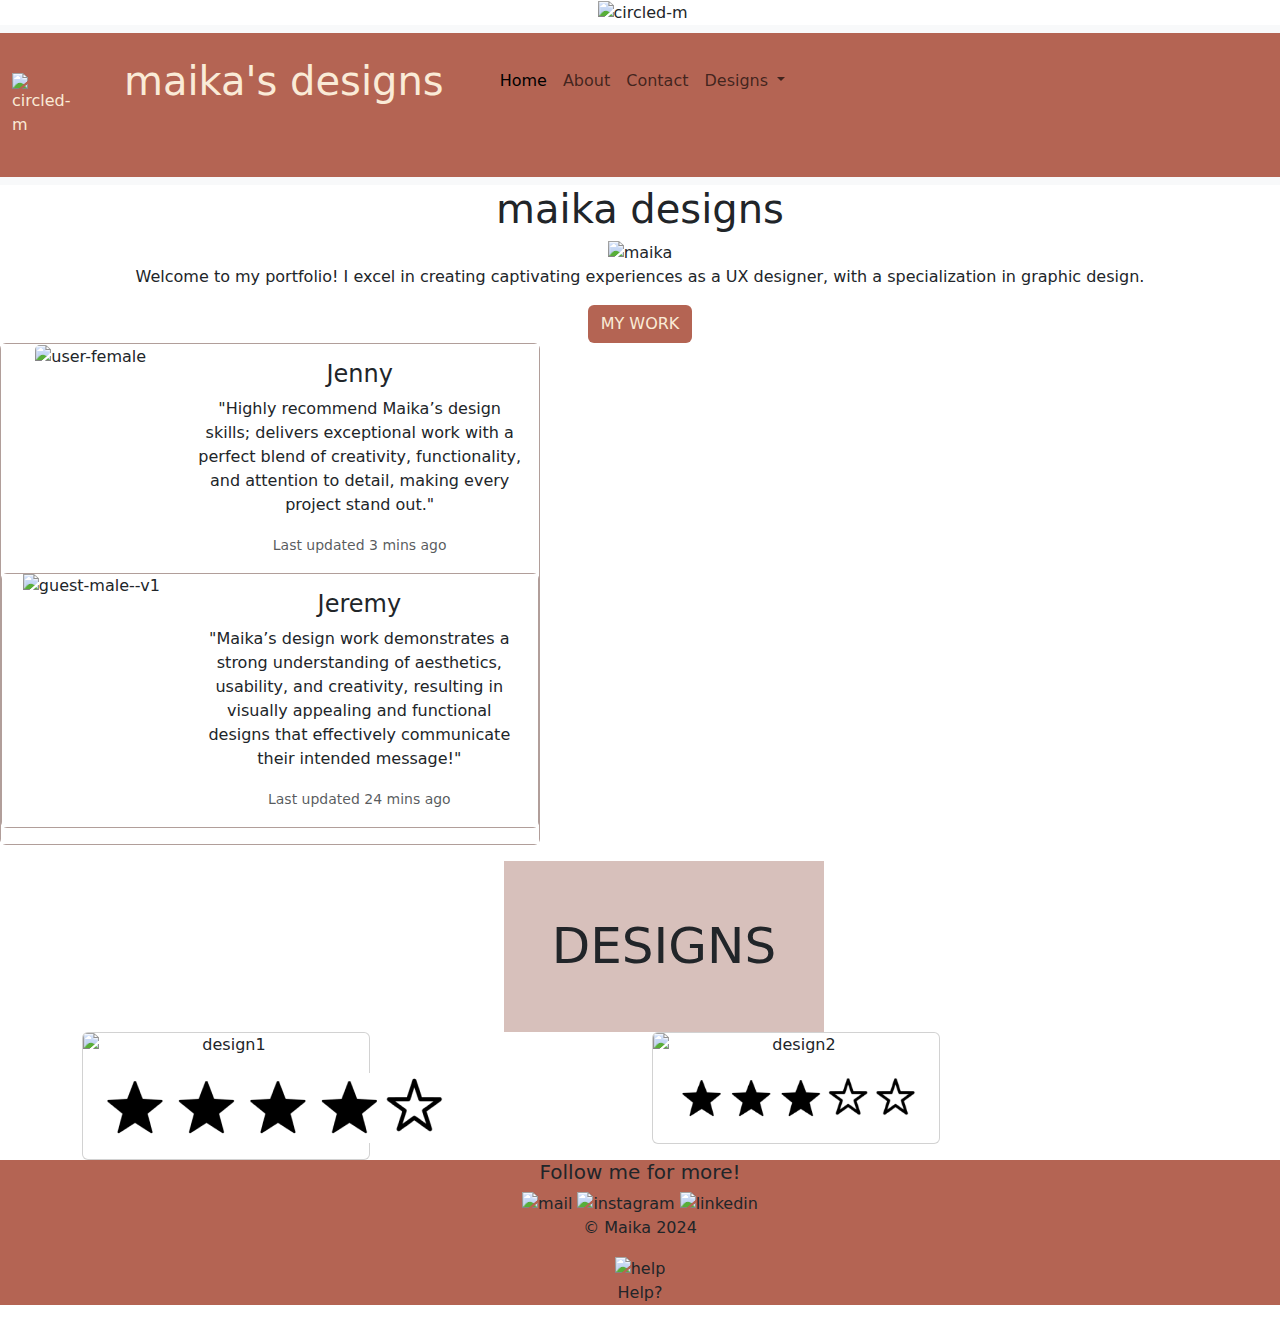
==== index.html @ 7fdd9581 "adds image optimizations" ====
<!doctype html>
<html lang="en">
  <head>
    <meta charset="utf-8">
    <meta name="viewport" content="width=device-width, initial-scale=1">
    <title>maika's designs</title>
    <link href="https://cdn.jsdelivr.net/npm/bootstrap@5.3.3/dist/css/bootstrap.min.css" rel="stylesheet" integrity="sha384-QWTKZyjpPEjISv5WaRU9OFeRpok6YctnYmDr5pNlyT2bRjXh0JMhjY6hW+ALEwIH" crossorigin="anonymous">
    <link rel="stylesheet" href="./css/main.css">
    <style>
      body {
        background-color: white;
      }
      
      @media only screen and (max-width: 600px) {
       
      }
      @media only screen and (max-width: 768px) {
  /* For mobile phones: */
  
}
      </style>
  </head>
  <body>
    <script src="https://cdn.jsdelivr.net/npm/bootstrap@5.3.3/dist/js/bootstrap.bundle.min.js" integrity="sha384-YvpcrYf0tY3lHB60NNkmXc5s9fDVZLESaAA55NDzOxhy9GkcIdslK1eN7N6jIeHz" crossorigin="anonymous"></script>

    <!-- desktop -->
    <picture class="images">
      <source srcset="images/IMG_3658.jpg" type="image/" srcset="images/IMG_3658.jpg">
    </picture>
    <picture>
      <source 
        type="images/IMG_3658.jpg"
        srcset="
        /images/IMG_3658.jpgwidth=100 100w,
        /images/IMG_3658.jpgwidth=200 200w,
        /images/IMG_3658.jpgwidth=400 400w,
        /images/IMG_3658.jpgwidth=800 800w
        " />
      <img ... />
    </picture>



    <img width="64" height="64" class="header-logo" src="https://img.icons8.com/laces/64/circled-m.png" href="index.html" alt="circled-m"/>
    <nav class="navbar navbar-expand-lg bg-body-tertiary">
        <div class="container-fluid">
          <img width="64" height="64" class="header-logo" src="https://img.icons8.com/laces/64/circled-m.png" alt="circled-m"/>
            <h1 class="header1 mb-5 p-4 px-5">maika's designs</h1>
          <button class="navbar-toggler" type="button" data-bs-toggle="collapse" data-bs-target="#navbarNavDropdown" aria-controls="navbarNavDropdown" aria-expanded="false" aria-label="Toggle navigation"> 
            <span class="navbar-toggler-icon"></span>
          </button>
          <div class="collapse navbar-collapse" id="navbarNavDropdown">
            <ul class="navbar-nav">
              <li class="nav-item">
                <a class="nav-link active mb-5" aria-current="page" href="index.html">Home</a>
              </li>
              <li class="nav-item">
                <a class="nav-link" href="about.html">About</a>
              </li>
              <li class="nav-item">
                <a class="nav-link" href="contact.html" href="/contact.html">Contact</a>
              </li>
              <li class="nav-item dropdown">
                <a class="nav-link dropdown-toggle" href="designs.html" role="button" data-bs-toggle="dropdown" aria-expanded="false">
                  Designs
                </a>
                <ul class="dropdown-menu">
                  <li><a class="dropdown-item" href="graphics.html">Graphics</a></li>
                  <li><a class="dropdown-item" href="ux.html">UX</a></li>
                </ul>
              </li>
            </ul>
          </div>
        </div>
      </nav>


      <section>
        <h1>maika designs</h1> 
        <img src="./images/IMG_3658.jpg" class="img-fluid" class="img-thumbnail" width="800" height="500" alt="maika">
        <p>Welcome to my portfolio!

          I excel in creating captivating experiences as a UX designer, with a specialization in graphic design. 
          </p>
          <a href="about.html" class="btn">MY WORK</a>
      </section>

      <!-- cards -->
      <div class="testimonals"></div>
            <div class="card mb-3" style="max-width: 540px;">
              <div class="row g-0">
                <div class="col-md-4">
                  <img width="10" height="300" class="card-img-top" src="https://img.icons8.com/ios-filled/50/user-female.png" alt="user-female"/> </div>
                <div class="col-md-8">
                  <div class="card-body">
                    <h4 class="card-title">Jenny</h4>
                    <p class="card-text">"Highly recommend Maika’s design skills; delivers exceptional work with a perfect blend of creativity, functionality, and attention to detail, making every project stand out."</p>
                    <p class="card-text"><small class="text-body-secondary">Last updated 3 mins ago</small></p>
                  </div>
                </div>
                <div class="card mb-3" style="max-width: 540px;">
                  <div class="row g-0">
                    <div class="col-md-4">
                      <img width="200" height="300" src="https://img.icons8.com/ios-filled/50/guest-male--v1.png" alt="guest-male--v1"/> </div>
                    <div class="col-md-8">
                      <div class="card-body">
                        <h4 class="card-title">Jeremy</h4>
                        <p class="card-text">"Maika’s design work demonstrates a strong understanding of aesthetics, usability, and creativity, resulting in visually appealing and functional designs that effectively communicate their intended message!"</p>
                        <p class="card-text"><small class="text-body-secondary">Last updated 24 mins ago</small></p>
                      </div>
                    </div>
              </div>
            </div>
          </div>
          </div>

            <!-- designs -->
        <div class="d-inline-flex p-5 ms-5" class="shadow mb-5 bg-body-tertiary rounded">DESIGNS</div>

        <!-- cards -->
        <div class="container text-center">
          <div class="row">
            <div class="col">
              <div class="card" style="width: 18rem;">
                <img src="https://i.pinimg.com/474x/3c/58/72/3c5872316a5502b3f482f6d5dc00e814.jpg" class="card-img-top" alt="design1">
                <div class="card-body">
                  <img src="./images/Screenshot 2024-04-10 at 19.35.00.png" alt="rating1">
                </div>
              </div>
            </div>
            <div class="col">
              <div class="card" style="width: 18rem;">
                <img src="https://i.pinimg.com/474x/8a/39/ca/8a39ca8e5db80d16bfebcf4b633e438c.jpg" class="card-img-top" alt="design2">
                <div class="card-body">
                  <img src="./images/Screenshot 2024-04-10 at 19.33.13.png" class="card-img-top" alt="rating2">
                </div>
              </div>
            </div>
          </div>
        </div>
        </div>
        
        
      





<footer>
  <div class="container-footer">
    <h5>Follow me for more!</h5> 
    <img width="64" height="64" class="footer-mail" src="https://img.icons8.com/material-rounded/24/new-post.png" href="mail.com" alt="mail"/>
    <img width="64" height="64" class="footer-instagram" src="https://img.icons8.com/ios-glyphs/30/instagram-new.png" href="instagram.com" alt="instagram"/>
    <img width="64" height="64" class="footer-linkedin" src="https://img.icons8.com/ios-filled/50/linkedin.png" href="linkedin.com" alt="linkedin"/>

    <p>&copy; Maika 2024</p>
    <img width="50" height="50" src="https://img.icons8.com/ios-filled/50/help.png" alt="help"/> <p>Help?</p>
  </div>
</footer>

      <script src="https://cdn.jsdelivr.net/npm/@popperjs/core@2.11.8/dist/umd/popper.min.js" integrity="sha384-I7E8VVD/ismYTF4hNIPjVp/Zjvgyol6VFvRkX/vR+Vc4jQkC+hVqc2pM8ODewa9r" crossorigin="anonymous"></script>
<script src="https://cdn.jsdelivr.net/npm/bootstrap@5.3.3/dist/js/bootstrap.min.js" integrity="sha384-0pUGZvbkm6XF6gxjEnlmuGrJXVbNuzT9qBBavbLwCsOGabYfZo0T0to5eqruptLy" crossorigin="anonymous"></script>
</body>
</html>
---- css/main.css ----
@media screen and (min-width: 480px) {
    
}

.container-fluid, .h1{
    background-color: #B46453;
    color: antiquewhite;
}

.navbar{
    text-align: left;
}


html{
    text-align: center;
    min-width: 1200px;
}

.img-fluid{
    max-width: 100%;
    height: auto;
}

.img-thumbnail{
    border: 2px;
    padding: 0.25rem;
}

.btn{
    background-color: #B46453;
    color: antiquewhite;
}

.row{
    background-color: white;
    text-align: center;
}

.d-inline-flex{
    background-color: #D7C0BB;
    font-size: 50px;    
}

.container-footer {
    background-color: #B46453;
}

.btn:hover{
    background-color: #D7C0BB;
    border: none;
}

.contact-form{
    border: solid #B46453 2px;
    margin: auto;
}

h2 {
    text-shadow: 2px 2px grey;
    color: #B46453;
  }

  .mb-3{
    background-color: #D7C0BB;
    text-align: left;
  }

 .bg-body-secondary {
    background-color: #B46453;
    border-radius: 2em;
 }

 /* images */
 .images { background-image: url('/image.png'); }
@media only screen and (min-width: 768px) {
  .images { background-image: url('/image-768.png'); }
}
@media only screen and (min-width: 1268px) {
  .images { background-image: url('/image-1268.png'); }
}
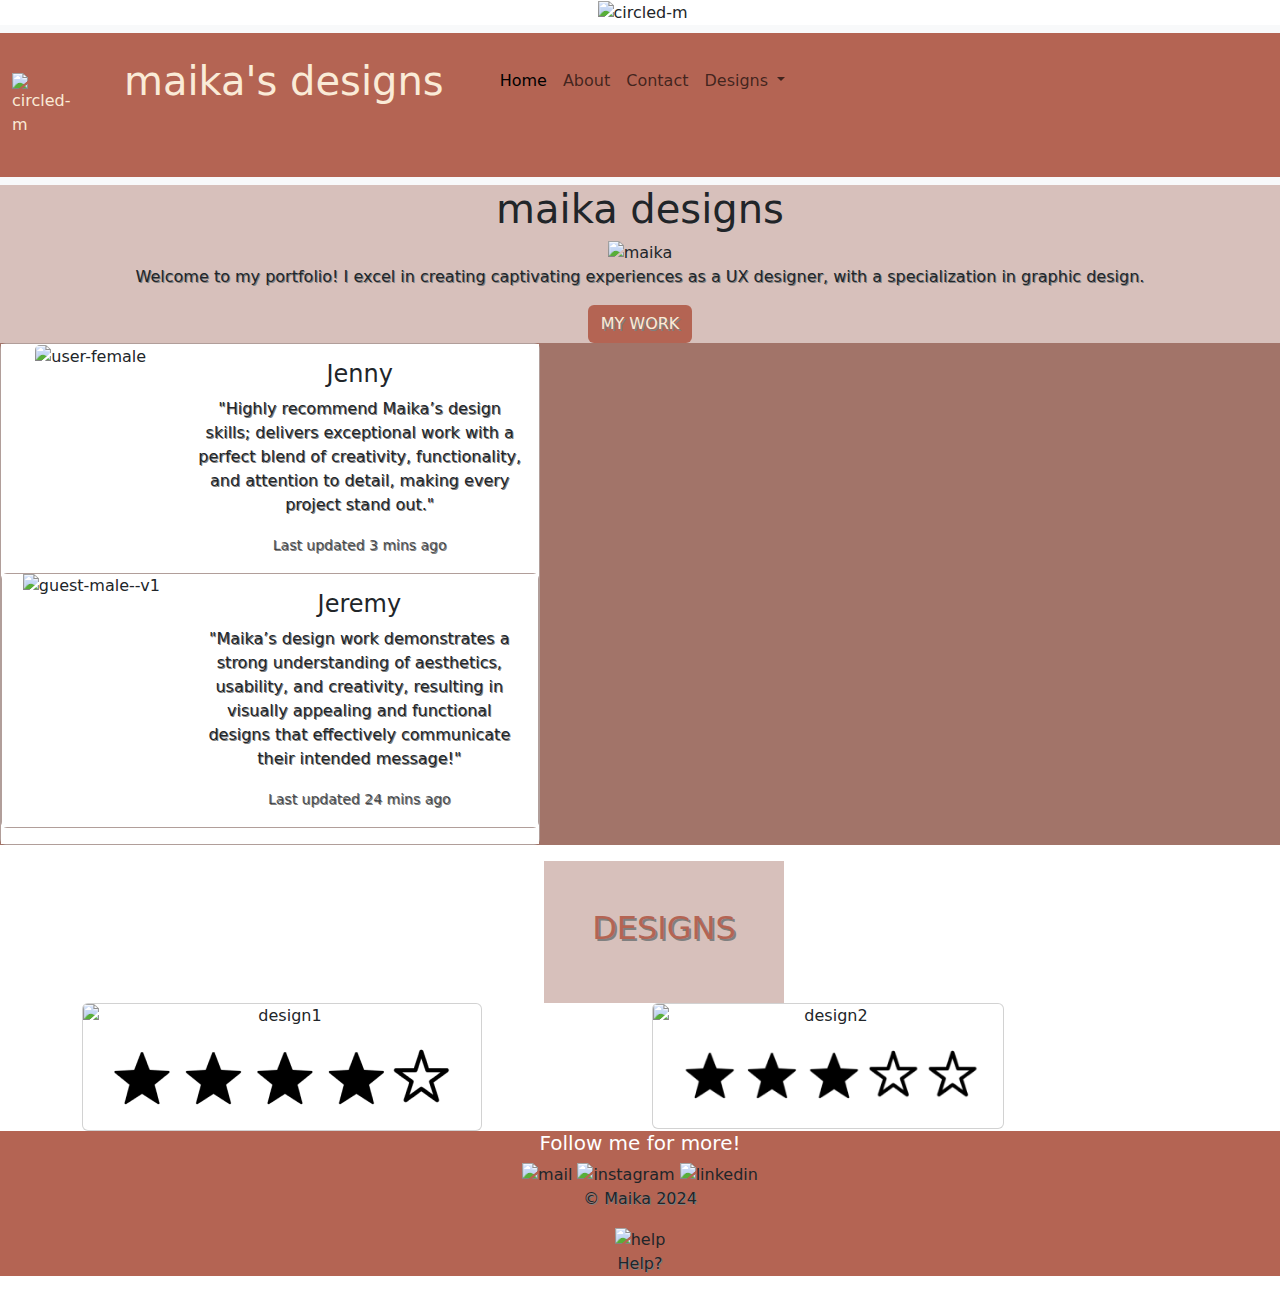
==== commit f5d111bc: "adds borders and bg colours" ====
--- a/index.html
+++ b/index.html
@@ -75,7 +75,7 @@
       </nav>
 
 
-      <section>
+      <section class="header-container">
         <h1>maika designs</h1> 
         <img src="./images/IMG_3658.jpg" class="img-fluid" class="img-thumbnail" width="800" height="500" alt="maika">
         <p>Welcome to my portfolio!
@@ -86,11 +86,12 @@
       </section>
 
       <!-- cards -->
+      <section class="testimonals-container">
       <div class="testimonals"></div>
             <div class="card mb-3" style="max-width: 540px;">
               <div class="row g-0">
                 <div class="col-md-4">
-                  <img width="10" height="300" class="card-img-top" src="https://img.icons8.com/ios-filled/50/user-female.png" alt="user-female"/> </div>
+                  <img width="10" height="300" class="card-img" src="https://img.icons8.com/ios-filled/50/user-female.png" alt="user-female"/> </div>
                 <div class="col-md-8">
                   <div class="card-body">
                     <h4 class="card-title">Jenny</h4>
@@ -113,15 +114,15 @@
             </div>
           </div>
           </div>
-
+        </section>
             <!-- designs -->
-        <div class="d-inline-flex p-5 ms-5" class="shadow mb-5 bg-body-tertiary rounded">DESIGNS</div>
+        <div class="d-inline-flex p-5 ms-5" class="shadow mb-5 bg-body-tertiary rounded"><h2>DESIGNS</h2></div>
 
         <!-- cards -->
         <div class="container text-center">
           <div class="row">
             <div class="col">
-              <div class="card" style="width: 18rem;">
+              <div class="card" style="width: 25rem;">
                 <img src="https://i.pinimg.com/474x/3c/58/72/3c5872316a5502b3f482f6d5dc00e814.jpg" class="card-img-top" alt="design1">
                 <div class="card-body">
                   <img src="./images/Screenshot 2024-04-10 at 19.35.00.png" alt="rating1">
@@ -129,7 +130,7 @@
               </div>
             </div>
             <div class="col">
-              <div class="card" style="width: 18rem;">
+              <div class="card" style="width: 22rem;">
                 <img src="https://i.pinimg.com/474x/8a/39/ca/8a39ca8e5db80d16bfebcf4b633e438c.jpg" class="card-img-top" alt="design2">
                 <div class="card-body">
                   <img src="./images/Screenshot 2024-04-10 at 19.33.13.png" class="card-img-top" alt="rating2">
--- a/css/main.css
+++ b/css/main.css
@@ -11,6 +11,12 @@
     text-align: left;
 }
 
+.header-container {
+    background-color: #D7C0BB;
+}
+.testimonals-container {
+    background-color: #A27469;
+}
 
 html{
     text-align: center;
@@ -30,6 +36,16 @@
 .btn{
     background-color: #B46453;
     color: antiquewhite;
+    text-shadow: 2px 2px grey;
+}
+
+p{
+    text-shadow: 1px 1px grey;
+}
+
+h5 {
+    color: white;
+    border: solid white 1px 1px;
 }
 
 .row{
@@ -78,4 +94,9 @@
 }
 @media only screen and (min-width: 1268px) {
   .images { background-image: url('/image-1268.png'); }
-}+}
+
+h {
+    text-shadow: 2px 2px grey;
+    color: #B46453;
+  }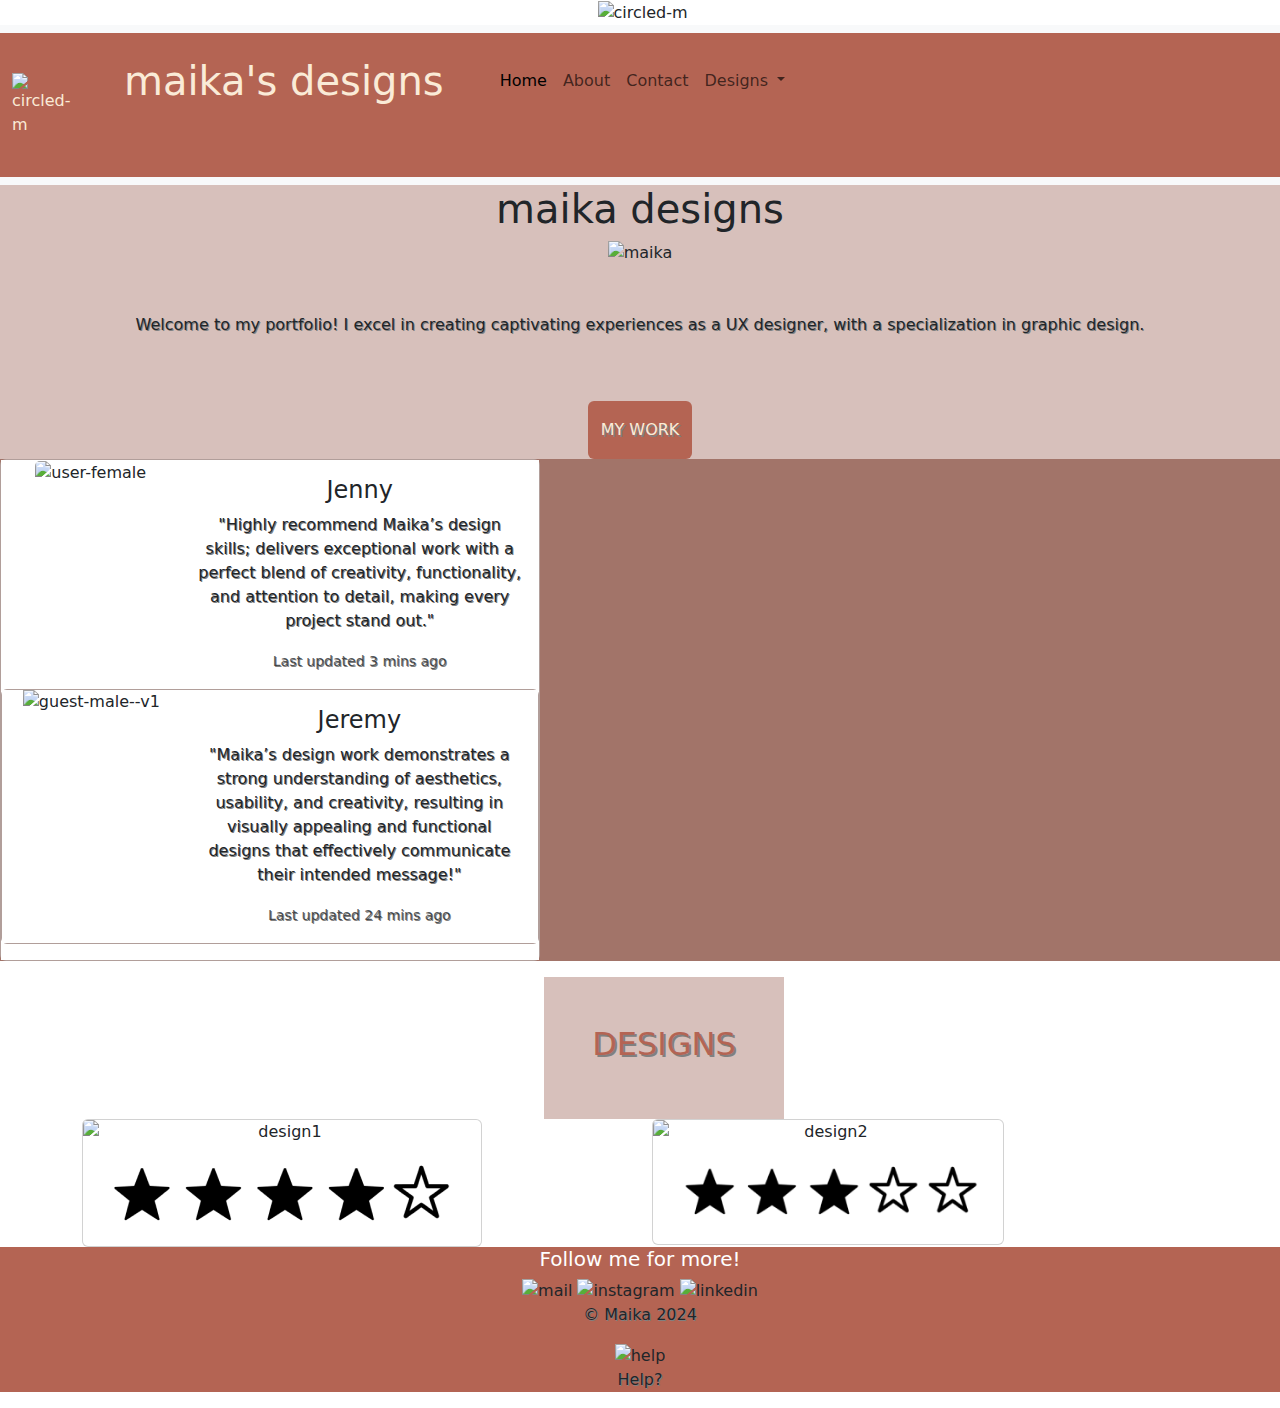
==== commit 0195870e: "adds padding" ====
--- a/index.html
+++ b/index.html
@@ -78,11 +78,11 @@
       <section class="header-container">
         <h1>maika designs</h1> 
         <img src="./images/IMG_3658.jpg" class="img-fluid" class="img-thumbnail" width="800" height="500" alt="maika">
-        <p>Welcome to my portfolio!
+        <p class="paragraph pt-5 pb-5">Welcome to my portfolio!
 
           I excel in creating captivating experiences as a UX designer, with a specialization in graphic design. 
           </p>
-          <a href="about.html" class="btn">MY WORK</a>
+          <a href="about.html" class="btn pt-3 pb-3">MY WORK</a>
       </section>
 
       <!-- cards -->
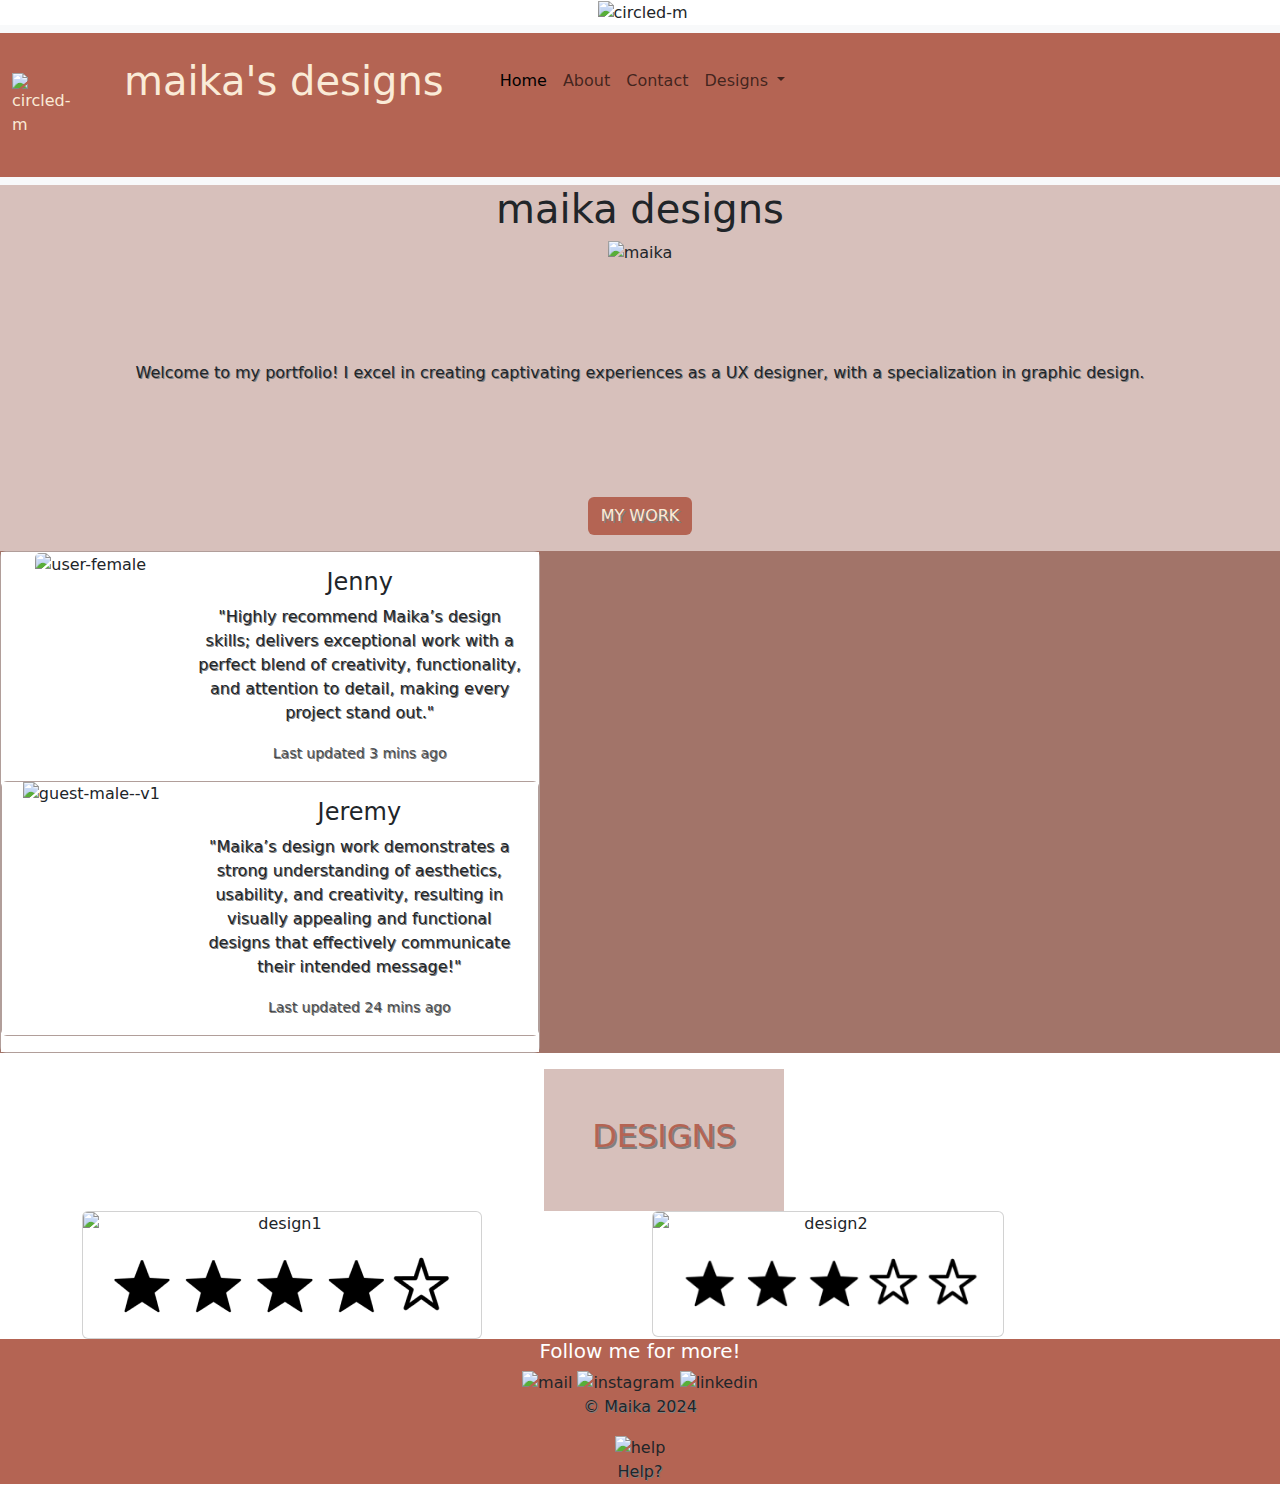
==== commit 804f1703: "adds margins" ====
--- a/index.html
+++ b/index.html
@@ -78,11 +78,11 @@
       <section class="header-container">
         <h1>maika designs</h1> 
         <img src="./images/IMG_3658.jpg" class="img-fluid" class="img-thumbnail" width="800" height="500" alt="maika">
-        <p class="paragraph pt-5 pb-5">Welcome to my portfolio!
+        <p class="paragraph m-5 p-5">Welcome to my portfolio!
 
           I excel in creating captivating experiences as a UX designer, with a specialization in graphic design. 
           </p>
-          <a href="about.html" class="btn pt-3 pb-3">MY WORK</a>
+          <a href="about.html" class="btn m-3">MY WORK</a>
       </section>
 
       <!-- cards -->
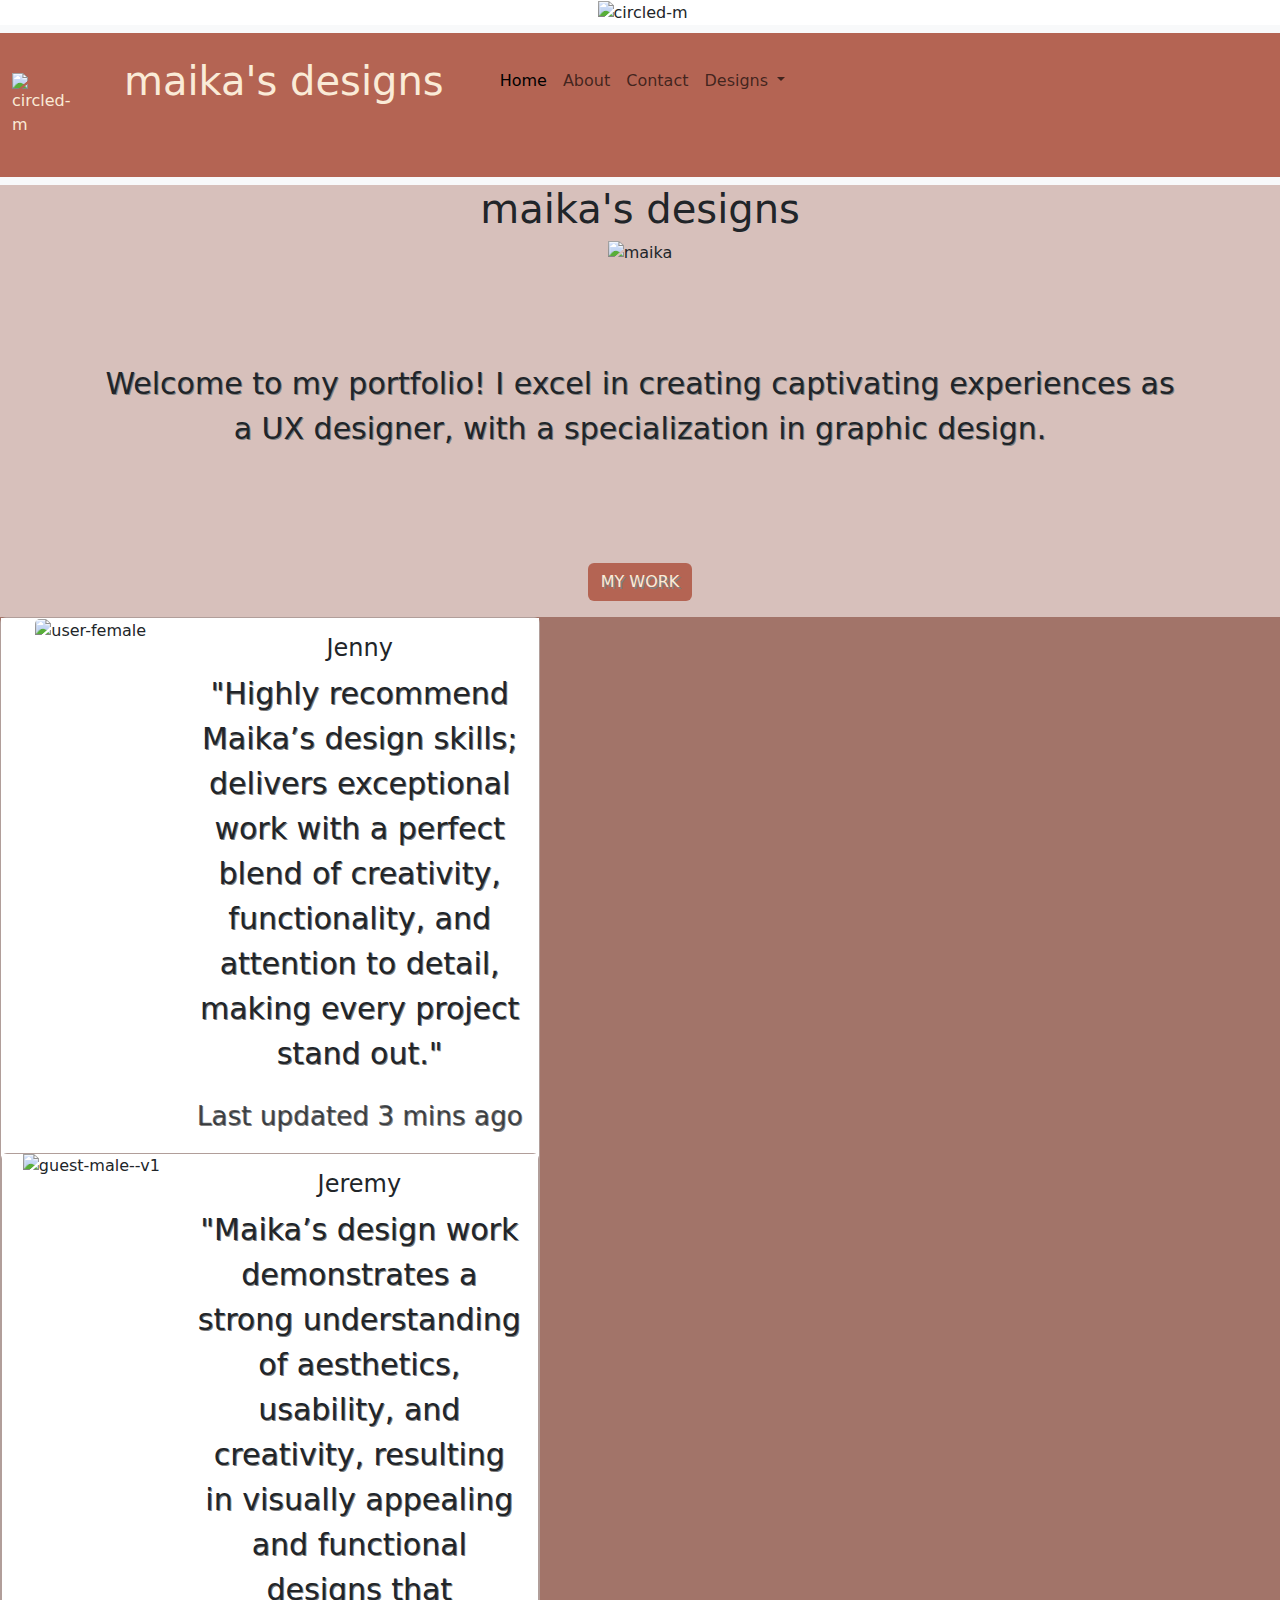
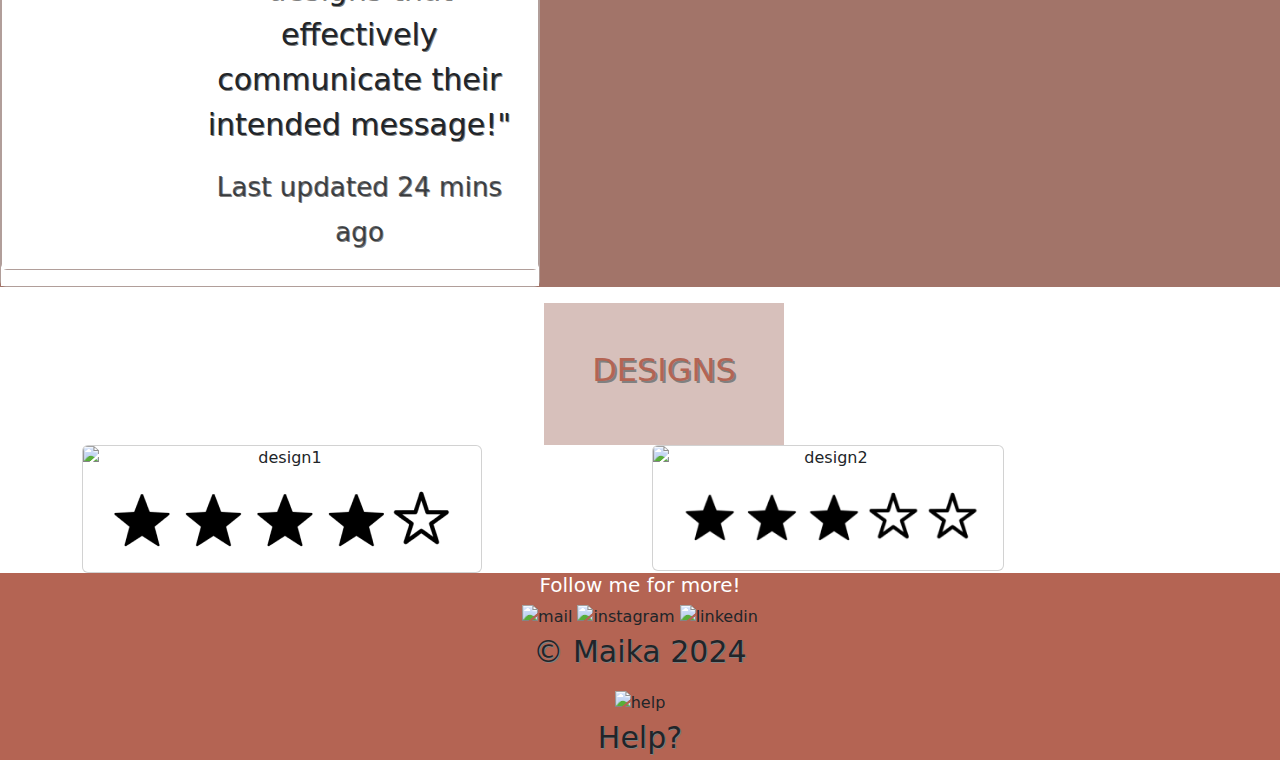
==== commit f6404ef0: "adjusts font-size" ====
--- a/index.html
+++ b/index.html
@@ -76,7 +76,7 @@
 
 
       <section class="header-container">
-        <h1>maika designs</h1> 
+        <h1>maika's designs</h1> 
         <img src="./images/IMG_3658.jpg" class="img-fluid" class="img-thumbnail" width="800" height="500" alt="maika">
         <p class="paragraph m-5 p-5">Welcome to my portfolio!
 
--- a/css/main.css
+++ b/css/main.css
@@ -96,7 +96,12 @@
   .images { background-image: url('/image-1268.png'); }
 }
 
-h {
+h3 {
     text-shadow: 2px 2px grey;
+    font-size: 30px;
     color: #B46453;
+  }
+
+  p{
+    font-size: 30px;
   }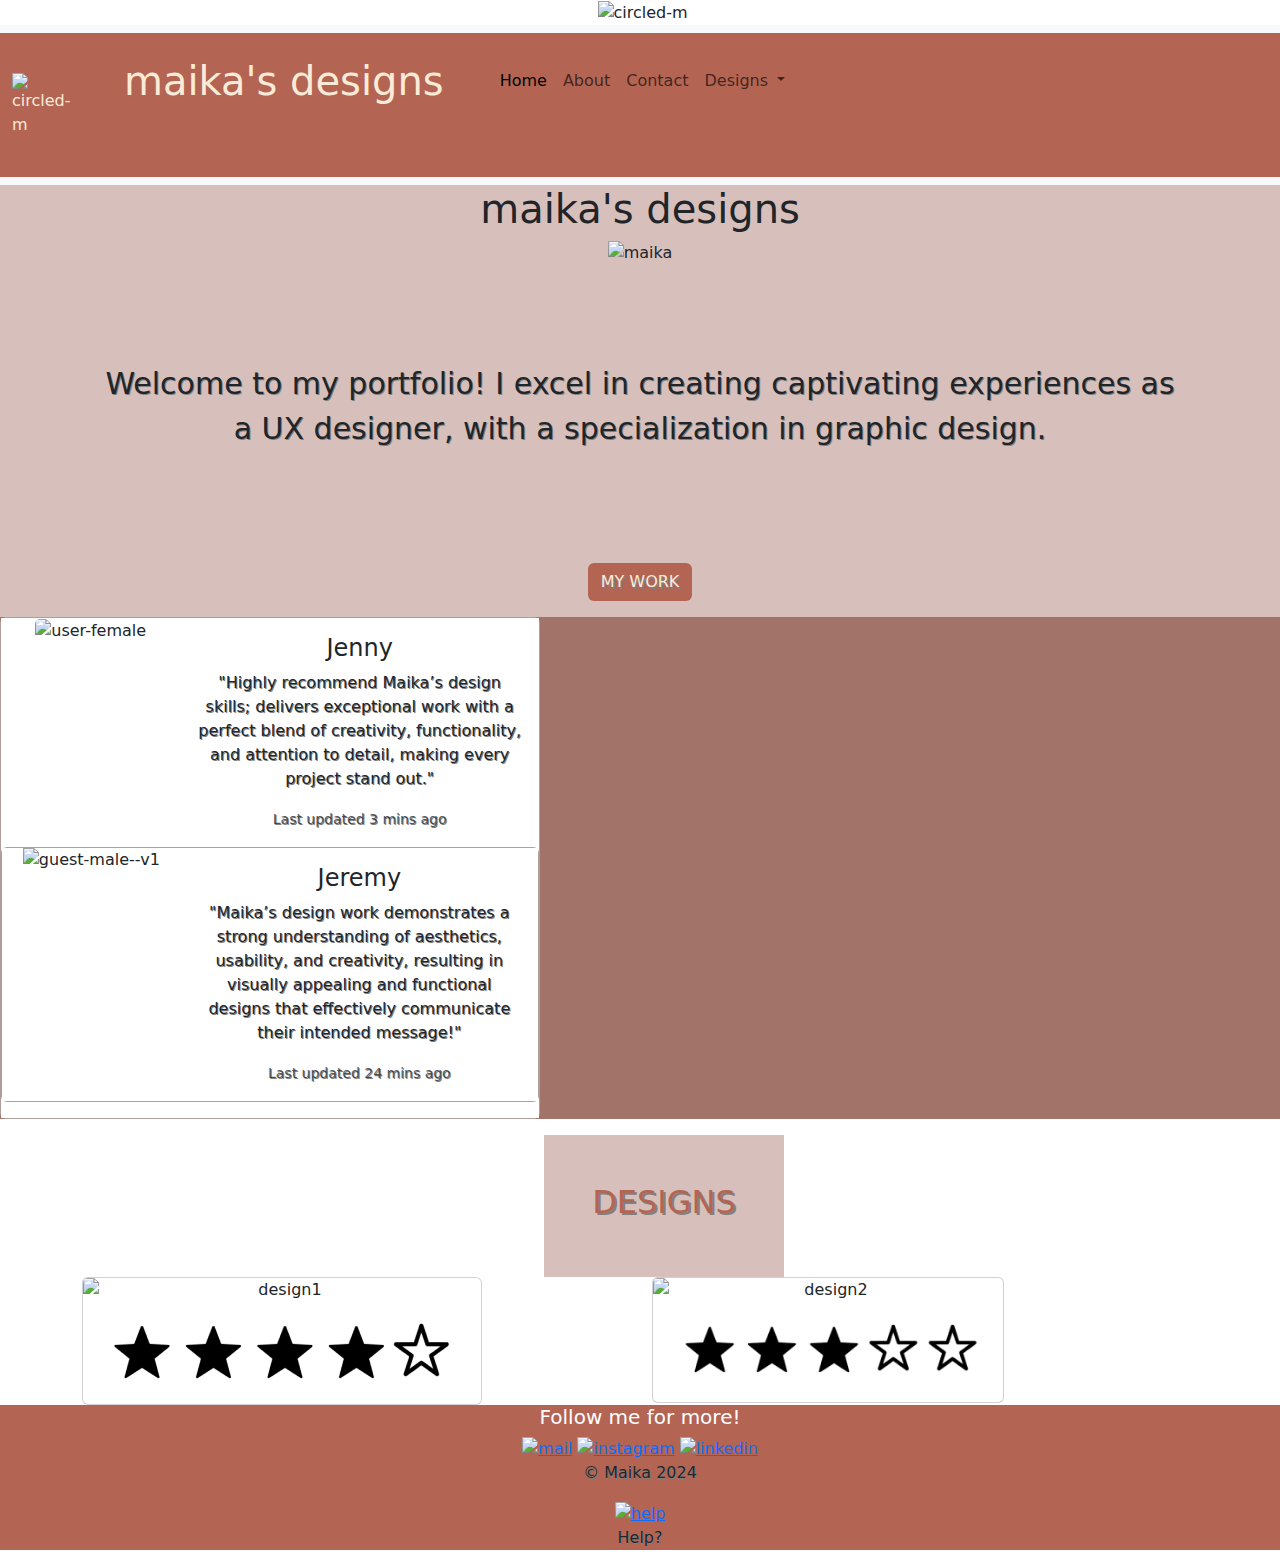
==== commit 0715d822: "external links to footer" ====
--- a/index.html
+++ b/index.html
@@ -151,12 +151,13 @@
 <footer>
   <div class="container-footer">
     <h5>Follow me for more!</h5> 
-    <img width="64" height="64" class="footer-mail" src="https://img.icons8.com/material-rounded/24/new-post.png" href="mail.com" alt="mail"/>
-    <img width="64" height="64" class="footer-instagram" src="https://img.icons8.com/ios-glyphs/30/instagram-new.png" href="instagram.com" alt="instagram"/>
-    <img width="64" height="64" class="footer-linkedin" src="https://img.icons8.com/ios-filled/50/linkedin.png" href="linkedin.com" alt="linkedin"/>
+    <a href="https://www.gmail.com" target="_blank"><img width="64" height="64" class="footer-mail" src="https://img.icons8.com/material-rounded/24/new-post.png" href="mail.com" alt="mail"/></a>
+    <a href="https://www.instagram.com" target="_blank"><img width="64" height="64" class="footer-instagram" src="https://img.icons8.com/ios-glyphs/30/instagram-new.png" href="instagram.com" alt="instagram"/></a>
+    <a href="https://www.linkedin.com" target="_blank"><img width="64" height="64" class="footer-linkedin" src="https://img.icons8.com/ios-filled/50/linkedin.png" href="linkedin.com" alt="linkedin"/></a>
 
     <p>&copy; Maika 2024</p>
-    <img width="50" height="50" src="https://img.icons8.com/ios-filled/50/help.png" alt="help"/> <p>Help?</p>
+    <a href="https://www.help.com" target="_blank"><img width="50" height="50" src="https://img.icons8.com/ios-filled/50/help.png" alt="help"/></a> <p>Help?</p>
+    
   </div>
 </footer>
 
--- a/css/main.css
+++ b/css/main.css
@@ -102,6 +102,6 @@
     color: #B46453;
   }
 
-  p{
+ .paragraph{
     font-size: 30px;
-  }+ }